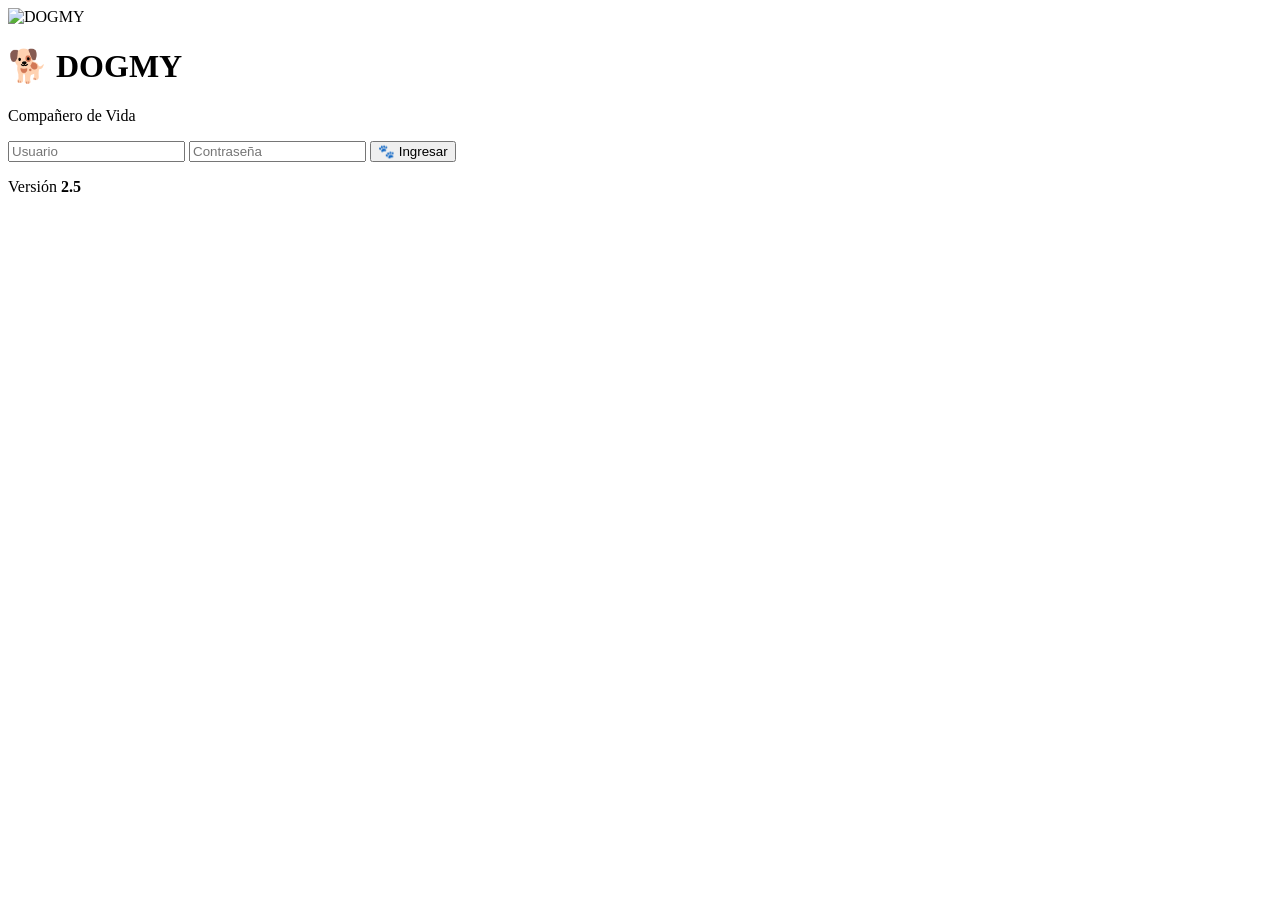
==== index.html @ 2fba4a28 "Index" ====
<!DOCTYPE html>
<html lang="es">
<head>
<meta charset="UTF-8">
<meta name="viewport" content="width=device-width, initial-scale=1.0">

<link rel="manifest" href="manifest.json">

<meta name="theme-color" content="#2e7d32">

<title>DogMy - Login</title>
<link rel="stylesheet" href="style.css">
</head>
<body>
<div class="contenedor">
<div class="tarjeta">
<img src="img/logo.jpg" class="logo" alt="DOGMY">


<h1>🐕 DOGMY</h1>
<p class="subtitulo">Compañero de Vida</p>

<input type="text" id="usuario" placeholder="Usuario">
<input type="password" id="contrasena" placeholder="Contraseña">

<button id="btnIngresar">🐾 Ingresar</button>

<p class="version">Versión <strong>2.5</strong></p>
</div>
</div>
<script src="script.js"></script>

<script>
  if ('serviceWorker' in navigator) {
    navigator.serviceWorker.register('service-worker.js')
      .then(reg => console.log('Service Worker registrado', reg))
      .catch(err => console.log('Error al registrar SW', err));
  }
</script>

<script>
if ('serviceWorker' in navigator) {
  navigator.serviceWorker.register('sw.js').catch(function() {});
}
</script>

</body>
</html>
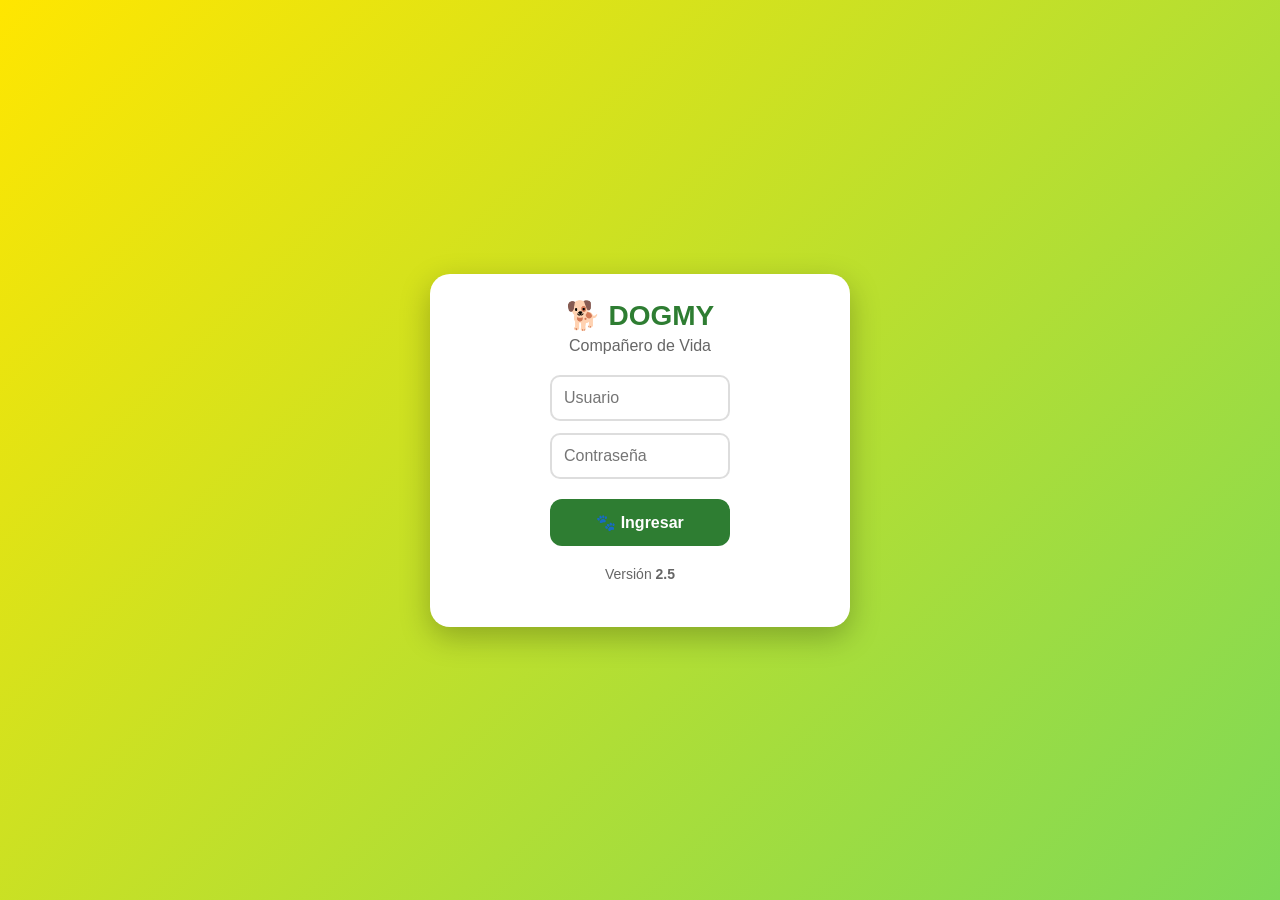
==== commit 765030ea: "Actualización del archivo" ====
--- a/index.html
+++ b/index.html
@@ -14,7 +14,7 @@
 <body>
 <div class="contenedor">
 <div class="tarjeta">
-<img src="img/logo.jpg" class="logo" alt="DOGMY">
+<DOGMY src="logo.jpg" class="logo" alt="DOGMY">
 
 
 <h1>🐕 DOGMY</h1>
--- a/style.css
+++ b/style.css
@@ -0,0 +1,295 @@
+/* ======================================
+   DOGMY 2.5 - ESTILOS COMPLETOS
+   ====================================== */
+
+/* Reset y base */
+* {
+    margin: 0;
+    padding: 0;
+    box-sizing: border-box;
+}
+
+body {
+    margin: 0;
+    padding: 0;
+    font-family: Arial, sans-serif;
+    background: linear-gradient(135deg, #ffe600, #7ed957);
+    display: flex;
+    justify-content: center;
+    align-items: center;
+    min-height: 100vh;
+}
+
+/* Contenedor principal */
+.contenedor {
+    width: 100%;
+    display: flex;
+    justify-content: center;
+    padding: 20px;
+}
+
+/* Tarjeta central */
+.tarjeta {
+    width: 90%;
+    max-width: 420px;
+    background: white;
+    padding: 25px;
+    border-radius: 20px;
+    box-shadow: 0 10px 30px rgba(0, 0, 0, .25);
+    text-align: center;
+}
+.logo {
+    width: 180px;
+    max-width: 80%;
+    display: block;
+    margin: 0 auto 20px auto;
+    border-radius: 15px;
+}
+
+/* Títulos */
+h1 {
+    color: #2e7d32;
+    margin-bottom: 5px;
+    font-size: 28px;
+}
+
+h3 {
+    color: #2e7d32;
+    margin: 15px 0 10px 0;
+}
+
+.subtitulo {
+    color: #666;
+    margin-bottom: 20px;
+    font-size: 16px;
+}
+
+/* Inputs y textarea */
+input,
+textarea,
+select {
+    width: 100%;
+    padding: 12px;
+    margin-bottom: 12px;
+    border-radius: 10px;
+    border: 2px solid #ddd;
+    font-size: 16px;
+    font-family: Arial, sans-serif;
+}
+
+input:focus,
+textarea:focus,
+select:focus {
+    outline: none;
+    border-color: #7ed957;
+}
+
+/* Botones */
+button {
+    width: 100%;
+    padding: 14px;
+    margin-top: 8px;
+    background: #2e7d32;
+    color: white;
+    border: none;
+    border-radius: 12px;
+    font-size: 16px;
+    font-weight: bold;
+    cursor: pointer;
+    transition: .3s;
+}
+
+button:hover {
+    background: #1b5e20;
+    transform: translateY(-2px);
+    box-shadow: 0 5px 15px rgba(0, 0, 0, .2);
+}
+
+/* Botones de colores especiales */
+button[style*="background:#ff9800"] {
+    background: #ff9800 !important;
+}
+
+button[style*="background:#d32f2f"] {
+    background: #d32f2f !important;
+}
+
+button[style*="background:#2196f3"] {
+    background: #2196f3 !important;
+}
+
+/* Calendario de días */
+.calendario {
+    display: grid;
+    grid-template-columns: repeat(4, 1fr);
+    gap: 10px;
+    margin-top: 15px;
+}
+
+.calendario label {
+    display: flex;
+    justify-content: center;
+    align-items: center;
+    cursor: pointer;
+}
+
+.calendario input {
+    display: none;
+}
+
+.calendario span {
+    width: 65px;
+    padding: 10px 0;
+    border-radius: 12px;
+    background: #eeeeee;
+    font-weight: bold;
+    text-align: center;
+    transition: .3s;
+    display: block;
+    font-size: 14px;
+    color: #555;
+}
+
+.calendario input:checked + span {
+    background: #7ed957;
+    color: white;
+    transform: scale(1.05);
+    box-shadow: 0 5px 15px rgba(0, 0, 0, .25);
+}
+
+/* Logo */
+.logo {
+    width: 180px;
+    max-width: 80%;
+    display: block;
+    margin: 0 auto 20px auto;
+    border-radius: 15px;
+}
+
+/* Versión */
+.version {
+    font-size: 14px;
+    color: #666;
+    margin-top: 20px;
+}
+
+/* Estados de paseo */
+.estado-paseo {
+    padding: 15px;
+    border-radius: 12px;
+    margin: 10px 0;
+    font-weight: bold;
+    font-size: 16px;
+}
+
+.en-curso {
+    background: #fff3cd;
+    color: #856404;
+    border: 2px solid #ffc107;
+}
+
+.disponible {
+    background: #d4edda;
+    color: #155724;
+    border: 2px solid #28a745;
+}
+
+/* Cronómetro */
+#cronometroBox {
+    background: linear-gradient(135deg, #fff3cd, #ffe082);
+    border: 2px solid #ffc107;
+}
+
+#cronometro {
+    font-family: 'Courier New', monospace;
+    font-size: 36px;
+    font-weight: bold;
+    color: #2e7d32;
+    text-shadow: 1px 1px 2px rgba(0,0,0,0.1);
+}
+
+/* Mapa / Rastreo */
+#mapaAdmin,
+#mapaCliente,
+#mapaRastreo {
+    background: linear-gradient(135deg, #e3f2fd, #bbdefb);
+    border: 2px dashed #2196f3;
+}
+
+/* Resumen Admin */
+#resumenAdmin {
+    background: linear-gradient(135deg, #e8f5e9, #c8e6c9);
+    border: 2px solid #4caf50;
+}
+
+#resumenAdmin p {
+    margin: 8px 0;
+    color: #2e7d32;
+    font-size: 15px;
+}
+
+/* Tarjetas internas */
+.tarjeta .tarjeta {
+    box-shadow: 0 3px 10px rgba(0,0,0,0.1);
+    margin-bottom: 15px;
+    padding: 15px;
+}
+
+/* Select personalizado */
+select {
+    appearance: none;
+    background-image: url("data:image/svg+xml,%3Csvg xmlns='http://www.w3.org/2000/svg' width='12' height='12' viewBox='0 0 12 12'%3E%3Cpath fill='%232e7d32' d='M6 8L1 3h10z'/%3E%3C/svg%3E");
+    background-repeat: no-repeat;
+    background-position: right 12px center;
+    padding-right: 35px;
+}
+
+/* Scrollbar personalizado */
+::-webkit-scrollbar {
+    width: 8px;
+}
+
+::-webkit-scrollbar-track {
+    background: #f1f1f1;
+    border-radius: 10px;
+}
+
+::-webkit-scrollbar-thumb {
+    background: #7ed957;
+    border-radius: 10px;
+}
+
+::-webkit-scrollbar-thumb:hover {
+    background: #2e7d32;
+}
+
+/* Animaciones */
+@keyframes pulse {
+    0% { transform: scale(1); }
+    50% { transform: scale(1.02); }
+    100% { transform: scale(1); }
+}
+
+.en-curso {
+    animation: pulse 2s infinite;
+}
+
+/* Responsive */
+@media (max-width: 480px) {
+    .tarjeta {
+        width: 95%;
+        padding: 20px;
+    }
+    
+    h1 {
+        font-size: 24px;
+    }
+    
+    .calendario {
+        grid-template-columns: repeat(3, 1fr);
+    }
+    
+    .calendario span {
+        width: 100%;
+    }
+}
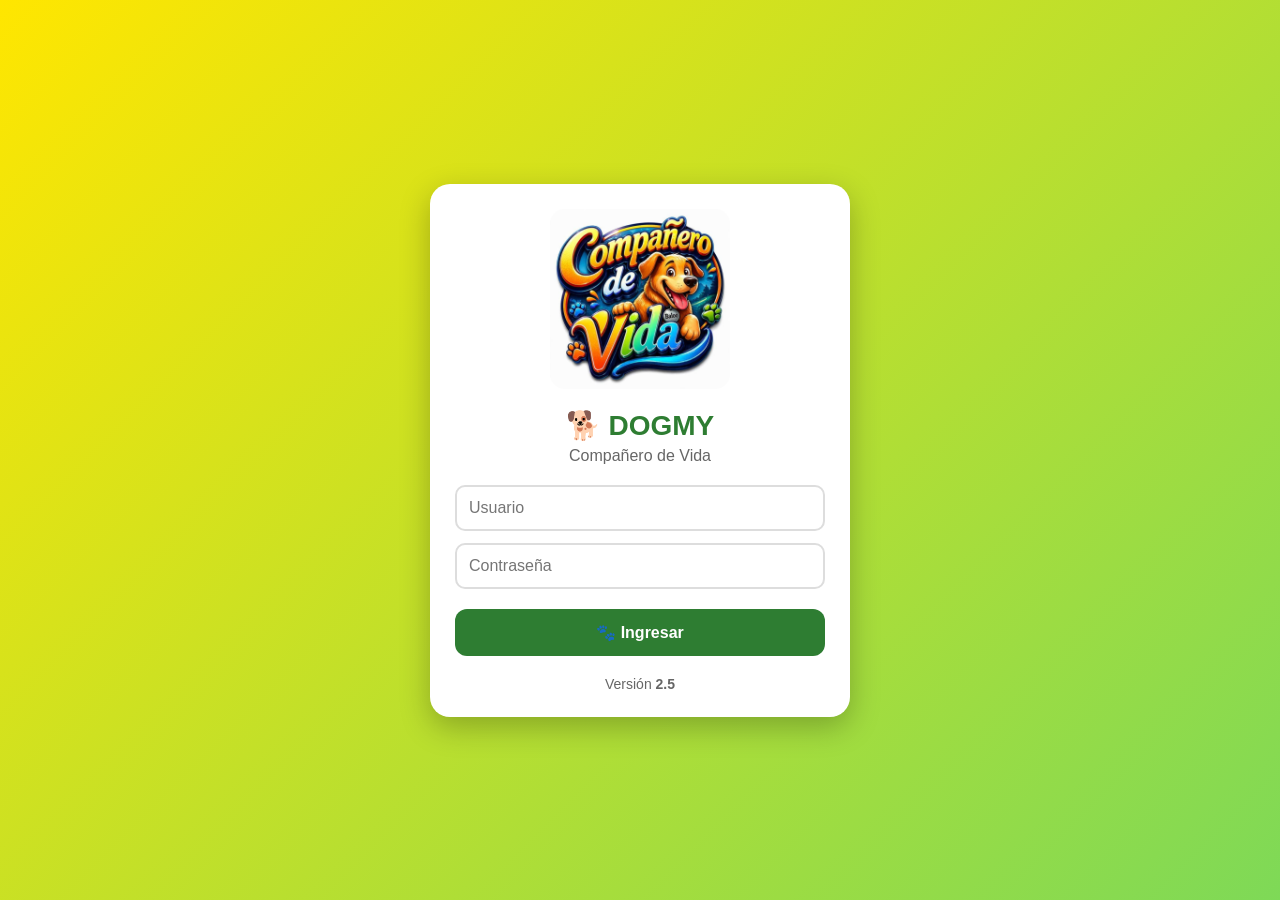
==== commit 29801c40: "confiar cambios" ====
--- a/index.html
+++ b/index.html
@@ -14,7 +14,7 @@
 <body>
 <div class="contenedor">
 <div class="tarjeta">
-<DOGMY src="logo.jpg" class="logo" alt="DOGMY">
+<img src="logo.jpg" class="logo" alt="DOGMY">
 
 
 <h1>🐕 DOGMY</h1>
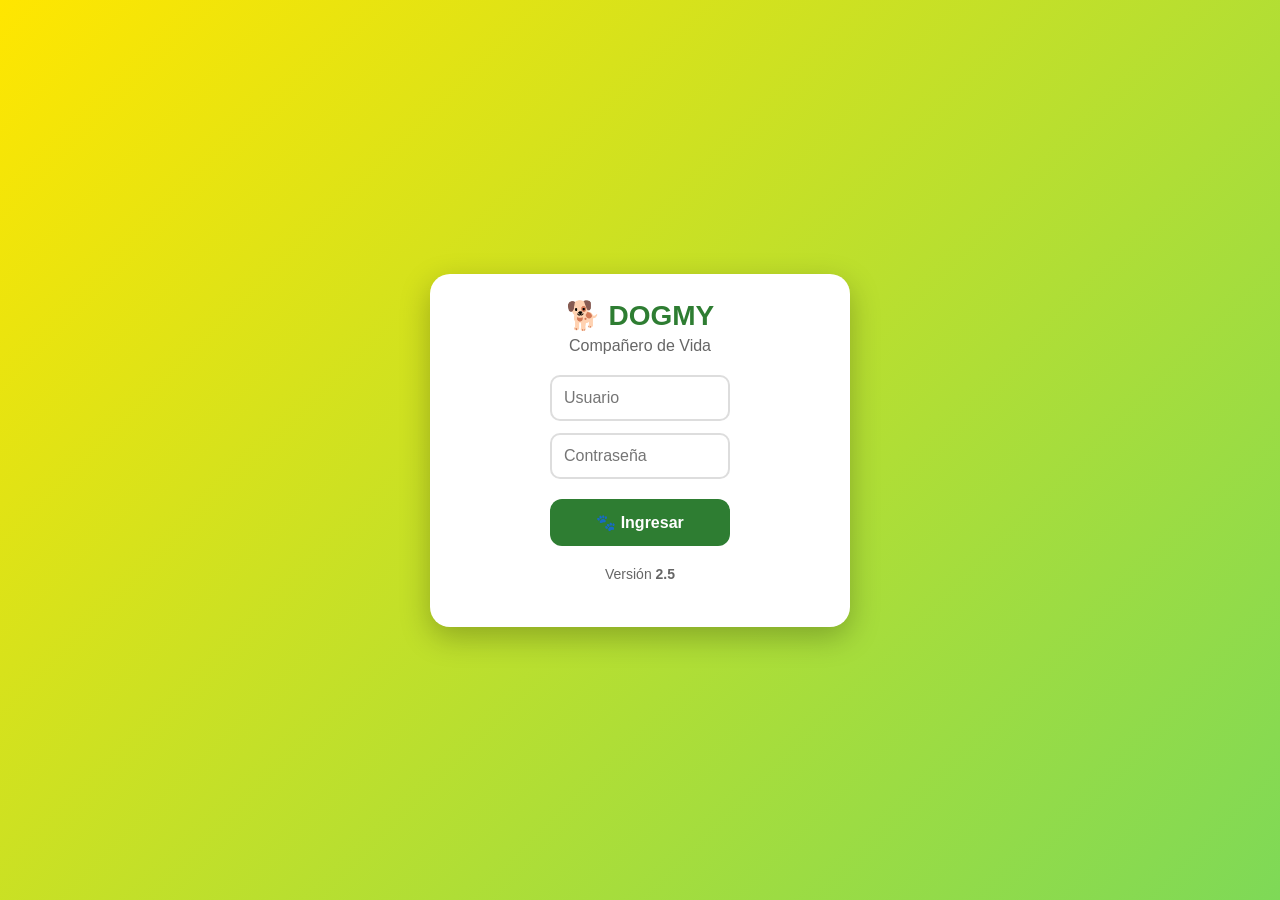
==== commit 78cfc61e: "confirmo cambio" ====
--- a/index.html
+++ b/index.html
@@ -14,7 +14,7 @@
 <body>
 <div class="contenedor">
 <div class="tarjeta">
-<img src="logo.jpg" class="logo" alt="DOGMY">
+<src="logo.jpg" class="logo" alt="DOGMY">
 
 
 <h1>🐕 DOGMY</h1>
